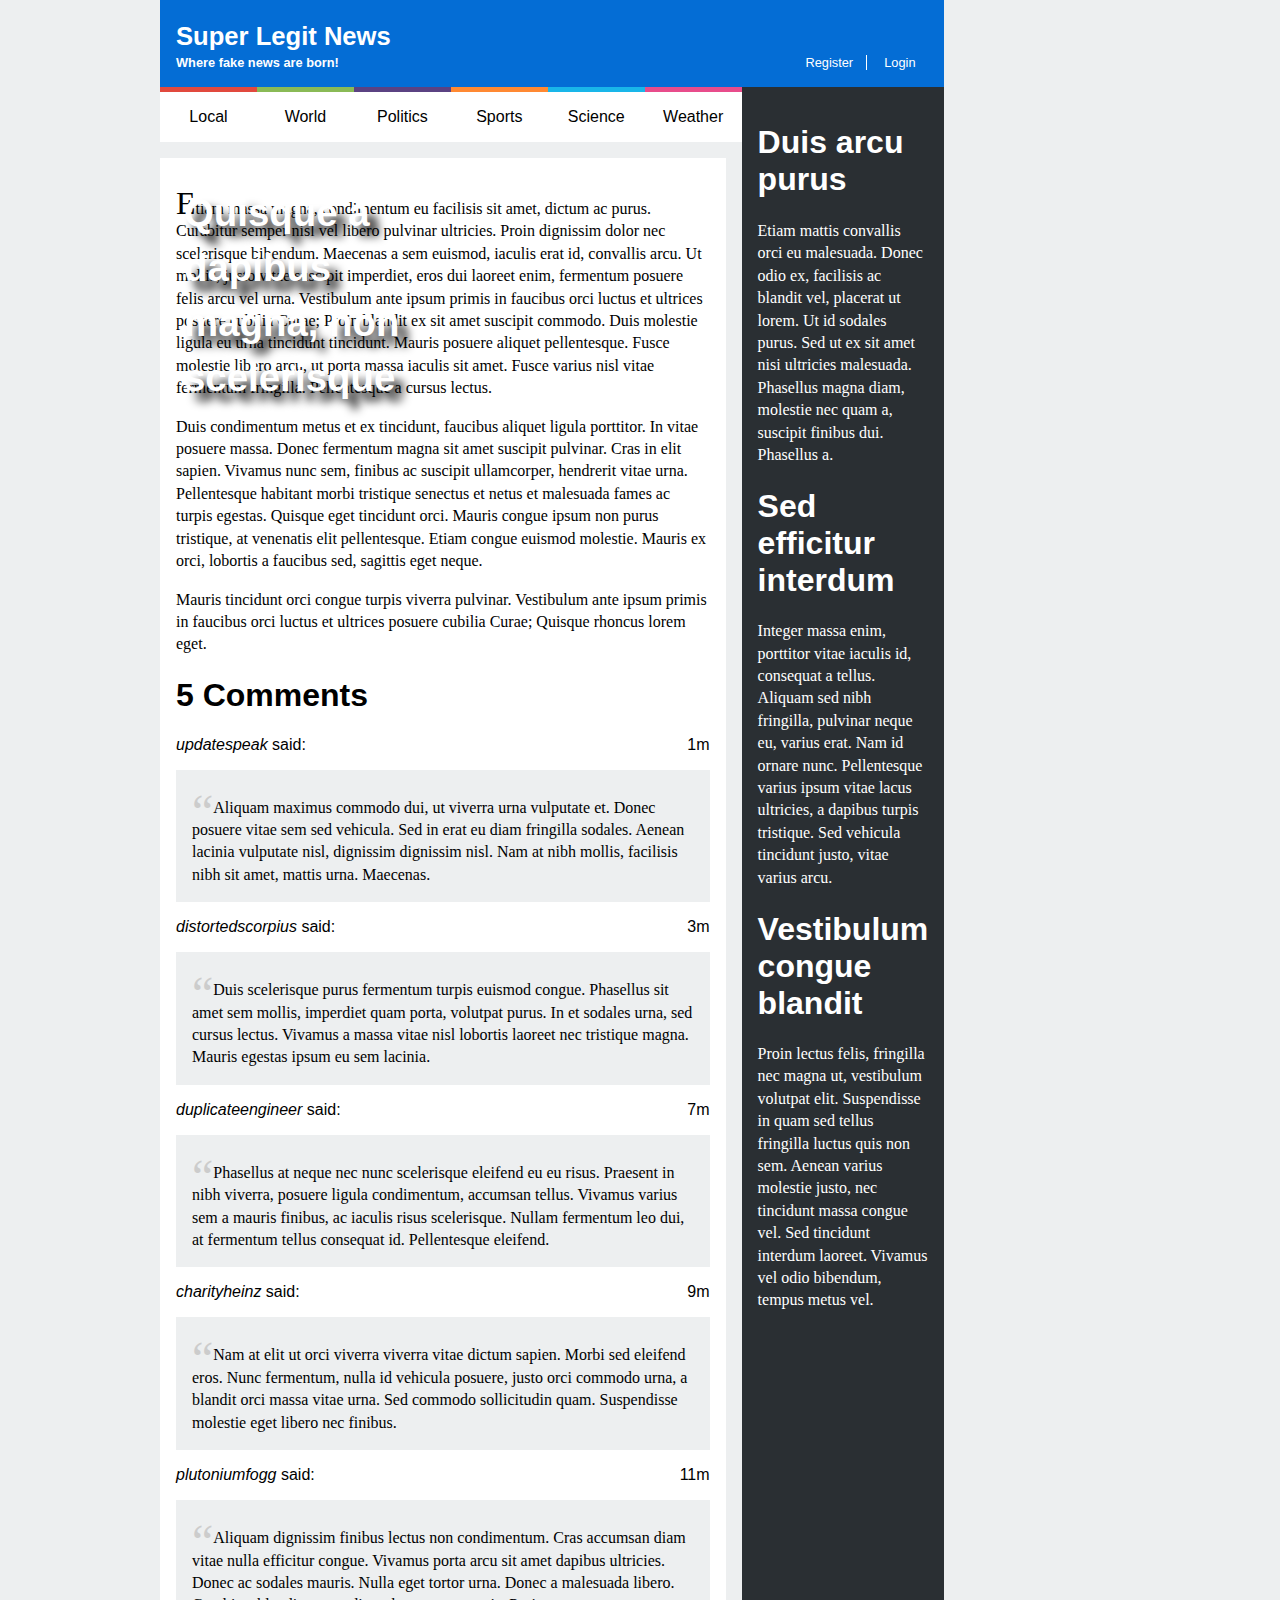
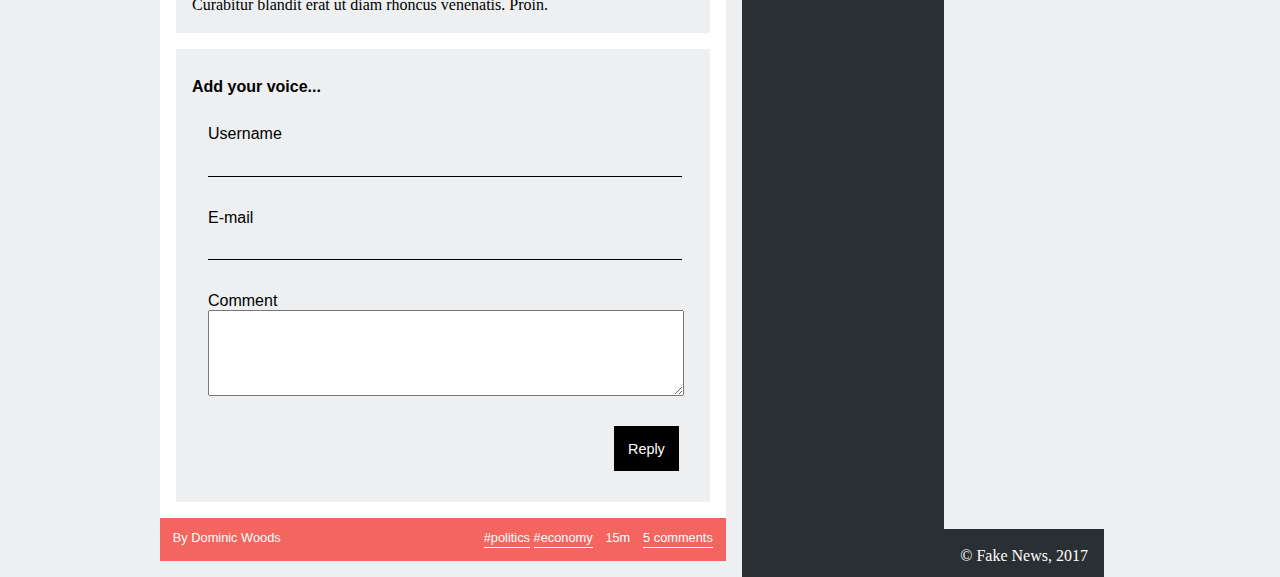
==== html/item.html @ 5838f76a "cenas do stor" ====
<!DOCTYPE html>
<html lang="en-US">
  <head>
    <title>Super Legit News</title>    
    <meta charset="UTF-8">
    <meta name="viewport" content="width=device-width, initial-scale=1.0">
    <link href="../css/style.css" rel="stylesheet">
    <link href="../css/layout.css" rel="stylesheet">
    <link href="../css/responsive.css" rel="stylesheet">
    <link href="../css/comments.css" rel="stylesheet">
    <link href="../css/forms.css" rel="stylesheet">
  </head>
  <body>
    <header>
      <h1><a href="../index.html">Super Legit News</a></h1>
      <h2><a href="../index.html">Where fake news are born!</a></h2>
      <div id="signup">
        <a href="register.html">Register</a>
        <a href="login.html">Login</a>
      </div>
    </header>
    <nav id="menu">
      <!-- just for the hamburguer menu in responsive layout -->
      <input type="checkbox" id="hamburger"> 
      <label class="hamburger" for="hamburger"></label>

      <ul>
        <li><a href="index.html">Local</a></li>
        <li><a href="index.html">World</a></li>
        <li><a href="index.html">Politics</a></li>
        <li><a href="index.html">Sports</a></li>
        <li><a href="index.html">Science</a></li>
        <li><a href="index.html">Weather</a></li>
      </ul>
    </nav>
    <aside id="related">
      <article>
        <h1><a href="#">Duis arcu purus</a></h1>
        <p>Etiam mattis convallis orci eu malesuada. Donec odio ex, facilisis ac blandit vel, placerat ut lorem. Ut id sodales purus. Sed ut ex sit amet nisi ultricies malesuada. Phasellus magna diam, molestie nec quam a, suscipit finibus dui. Phasellus a.</p>
      </article>        
      <article>
        <h1><a href="#">Sed efficitur interdum</a></h1>
        <p>Integer massa enim, porttitor vitae iaculis id, consequat a tellus. Aliquam sed nibh fringilla, pulvinar neque eu, varius erat. Nam id ornare nunc. Pellentesque varius ipsum vitae lacus ultricies, a dapibus turpis tristique. Sed vehicula tincidunt justo, vitae varius arcu.</p>
      </article>
      <article>
        <h1><a href="#">Vestibulum congue blandit</a></h1>
        <p>Proin lectus felis, fringilla nec magna ut, vestibulum volutpat elit. Suspendisse in quam sed tellus fringilla luctus quis non sem. Aenean varius molestie justo, nec tincidunt massa congue vel. Sed tincidunt interdum laoreet. Vivamus vel odio bibendum, tempus metus vel.</p>
      </article>
    </aside>
    <section id="news">
      <article>
        <header>
          <h1><a href="item.html">Quisque a dapibus magna, non scelerisque</a></h1>
        </header>
        <img src="http://lorempixel.com/600/300/business/" alt="">
        <p>Etiam massa magna, condimentum eu facilisis sit amet, dictum ac purus. Curabitur semper nisl vel libero pulvinar ultricies. Proin dignissim dolor nec scelerisque bibendum. Maecenas a sem euismod, iaculis erat id, convallis arcu. Ut mollis, justo vitae suscipit imperdiet, eros dui laoreet enim, fermentum posuere felis arcu vel urna. Vestibulum ante ipsum primis in faucibus orci luctus et ultrices posuere cubilia Curae; Proin blandit ex sit amet suscipit commodo. Duis molestie ligula eu urna tincidunt tincidunt. Mauris posuere aliquet pellentesque. Fusce molestie libero arcu, ut porta massa iaculis sit amet. Fusce varius nisl vitae fermentum fringilla. Pellentesque a cursus lectus.</p>
          <p>Duis condimentum metus et ex tincidunt, faucibus aliquet ligula porttitor. In vitae posuere massa. Donec fermentum magna sit amet suscipit pulvinar. Cras in elit sapien. Vivamus nunc sem, finibus ac suscipit ullamcorper, hendrerit vitae urna. Pellentesque habitant morbi tristique senectus et netus et malesuada fames ac turpis egestas. Quisque eget tincidunt orci. Mauris congue ipsum non purus tristique, at venenatis elit pellentesque. Etiam congue euismod molestie. Mauris ex orci, lobortis a faucibus sed, sagittis eget neque.</p>
          <p>Mauris tincidunt orci congue turpis viverra pulvinar. Vestibulum ante ipsum primis in faucibus orci luctus et ultrices posuere cubilia Curae; Quisque rhoncus lorem eget.</p>
        <section id="comments">
          <h1>5 Comments</h1>
          <article class="comment">
            <span class="user">updatespeak</span>
            <span class="date">1m</span>
            <p>Aliquam maximus commodo dui, ut viverra urna vulputate et. Donec posuere vitae sem sed vehicula. Sed in erat eu diam fringilla sodales. Aenean lacinia vulputate nisl, dignissim dignissim nisl. Nam at nibh mollis, facilisis nibh sit amet, mattis urna. Maecenas.</p>
          </article>
          <article class="comment">
            <span class="user">distortedscorpius</span>
            <span class="date">3m</span>
            <p>Duis scelerisque purus fermentum turpis euismod congue. Phasellus sit amet sem mollis, imperdiet quam porta, volutpat purus. In et sodales urna, sed cursus lectus. Vivamus a massa vitae nisl lobortis laoreet nec tristique magna. Mauris egestas ipsum eu sem lacinia.</p>
          </article>
          <article class="comment">
            <span class="user">duplicateengineer</span>
            <span class="date">7m</span>
            <p>Phasellus at neque nec nunc scelerisque eleifend eu eu risus. Praesent in nibh viverra, posuere ligula condimentum, accumsan tellus. Vivamus varius sem a mauris finibus, ac iaculis risus scelerisque. Nullam fermentum leo dui, at fermentum tellus consequat id. Pellentesque eleifend.</p>
          </article>
          <article class="comment">
            <span class="user">charityheinz</span>
            <span class="date">9m</span>
            <p>Nam at elit ut orci viverra viverra vitae dictum sapien. Morbi sed eleifend eros. Nunc fermentum, nulla id vehicula posuere, justo orci commodo urna, a blandit orci massa vitae urna. Sed commodo sollicitudin quam. Suspendisse molestie eget libero nec finibus.</p>
          </article>
          <article class="comment">
            <span class="user">plutoniumfogg</span>
            <span class="date">11m</span>
            <p>Aliquam dignissim finibus lectus non condimentum. Cras accumsan diam vitae nulla efficitur congue. Vivamus porta arcu sit amet dapibus ultricies. Donec ac sodales mauris. Nulla eget tortor urna. Donec a malesuada libero. Curabitur blandit erat ut diam rhoncus venenatis. Proin.</p>
          </article>
          <form>
            <h2>Add your voice...</h2>
            <label>Username 
              <input type="text" name="username">
            </label>
            <label>E-mail
              <input type="email" name="email">
            </label>
            <label>Comment
              <textarea name="comment"></textarea>            
            </label>
            <input type="submit" value="Reply">
          </form>
        </section>
        <footer>
          <span class="author">Dominic Woods</span>
          <span class="tags"><a href="index.html">#politics</a> <a href="index.html">#economy</a></span>
          <span class="date">15m</span>
          <a class="comments" href="item.html#comments">5</a>
        </footer>
      </article>
    </section>
    <footer>
      <p>&copy; Fake News, 2017</p>
    </footer>
  </body>
</html>
---- css/style.css ----
/* header */

body > header {
    background-color: #046dd5;
    color: white;
  
    padding: 1em;
  }
  
  body > header h1, body > header h2{
    margin: 0;
  }
  
  body > header a {
    color: white;
    text-decoration: none;  
  }
  
  body > header #signup a:first-child {
    border-right: 1px solid white;
  }
  
  body > header #signup a {
    padding: 0 1em;
  }
  
  body > header #signup a:first-child {
    padding-left: 0;
  }
  
  /* navigation */
  
  #menu ul {
    margin: 0;
    padding: 0;
  }
  
  #menu li {
    background-color: white;
    text-align: center;
  
    list-style-type: none;
  
    padding: 1em 0;
  }
  
  #menu li a{
    color: black;
    text-decoration: none;
  }
  
  #menu li:hover {
    background-color: #2a2f33;
  }
  
  #menu li:hover a{
    color: white;
  }
  
  #hamburger, .hamburger {
    display: none;
  }
  
  /* article */
  
  #news header {
    max-width: 10em;
    padding: 1em;
    position: absolute;
  }
  
  #news header h1{
    margin: 0;
  
    text-shadow: .2em .2em .2em black;
  }
  
  #news header a{
    color: white;
    text-decoration: none;
  }
  
  #news img {
    width: 100%;
  }
  
  #news > article {
    background-color: white;
  
    margin: 1em 1em 1em 0;
  }
  
  #news > article > p{
    padding: 0 1em;
  }
  
  #news > article > p:first-of-type:first-letter{
    font-size: 2em;
  }
  
  #news footer {
    color: white;
    background-color: #f4655f;
  
    padding: 1em;
  }
  
  #news footer a{
    color: white;
    text-decoration: none;
    border-bottom: 1px solid white;
    padding-bottom: 2px;
  }
  
  #news footer .tags {
    margin-right: 1em;
  }
  
  #news footer .comments {
    margin-left: 1em;
  }
  
  #news footer .comments:after {
    content: ' comments';
  }
  
  #news footer .author:before{
    content: "By ";
  }
  
  /* related */
  
  #related {
    background-color: #2a2f33;
  
    padding: 1em;
  }
  
  #related h1 a {
    color: white;
    text-decoration: none;
  }
  
  #related p {
    color: white;
  }
  
  /* footer */
  
  body > footer {
    background-color: #2a2f33;
    color: white;
  
    padding: 1em;
    margin-right: 1em;
  
    height: 1em;
  }
  
  body > footer p {
    margin: 0;
  }
  
  /* fonts */ 
  
  body {
    font-family: 'Verdana', sans-serif;
  }
  
  p {
    font-family: "Georgia", serif;
    line-height: 1.4em;
  }
  
  header h2 {
    font-size: 1em;
  }
  
  header a {
    font-size: 0.8em;
  }
  
  #news header {
    font-size: 1.5em;
  }
  
  #news footer {
    font-size: 0.8em;
  }
  
  /* section colors */
  
  #menu li:nth-child(1) {
    border-top: 5px solid #e1493e;
  }
  
  #menu li:nth-child(2) {
    border-top: 5px solid #8aba56;
  }
  
  #menu li:nth-child(3) {
    border-top: 5px solid #5b4282;
  }
  
  #menu li:nth-child(4) {
    border-top: 5px solid #ff8932;
  }
  
  #menu li:nth-child(5) {
    border-top: 5px solid #19b6e9;
  }
  
  #menu li:nth-child(6) {
    border-top: 5px solid #e84c8b;
  }

  body {
    display: grid;
    grid-template-columns: 1fr 1fr 1fr; 
    grid-template-rows: 1fr 2fr 1fr;
    grid-template-areas: 
      "green green green"
      "yellow red blue"
      "orange orange blue";
  }
  
  #green {
    grid-area: green;
  }
  
  #yellow {
    grid-area: yellow;
  }
  
  #orange {
    grid-area: orange;
  }
  
  #red {
    grid-area: red;
  }
  
  #blue {
    grid-area: blue;
  }
  
  #yellow ul, #red ul {
    display: grid;
    grid-template-columns: 1fr 1fr; 
    grid-template-rows: 1fr 1fr;
  }
---- css/layout.css ----
/* main layout */

body {
    background-color: #edeff0;
  
    margin: 0 auto;
    width: 60em;
  
    display: grid;
    grid-template-columns: [start] 4fr [middle] 1fr [end];
    grid-template-rows: [start] auto [nav] auto [news] 1fr [footer] auto [end];
  }
  
  body > header {
    grid-column: start / end;
  }
  
  #menu {
    grid-column: start;
  }
  
  aside {
    grid-column: middle;
    grid-row: nav / end;
  }
  
  #news {
    grid-column: start;
  }
  
  body > footer {
    align-self: end;
  }
  
  /* header layout */
  
  body > header {
    display: grid;
    grid-template-columns: 1fr auto;
    grid-template-rows: auto auto;
  }
  
  body > header h1 {
    grid-column: 1;
    grid-row: 1;
  }
  
  body > header h2 {
    grid-column: 1;
    grid-row: 2;
  }
  
  body > header #signup {
    grid-column: 2;
    grid-row: 2;
  }
  
  /* navigation layout */
  
  #menu ul {
    display: flex;
    flex-direction: row;
  }
  
  #menu li {
    display: block;
    flex: 1;
  }
  
  /* article footer layout */
  
  #news footer {
    display: flex;
  }
  
  #news footer .author {
    flex-grow: 1;
  }
---- css/responsive.css ----
/* responsive */

@media (max-width: 60em) {
  body{ 
    width: 100%;
    grid-template-columns: [start] 4fr [end];
    grid-template-rows: [start] auto [nav] auto [news] auto [footer] auto [end];
  }

  #news article {
    margin: 0 0 1em;
  }

  #related {
    display: none;  
  }

  body > footer {
    margin: 0;  
  }
}

@media (max-width: 30em) {
  body > header {
    display: block;
  }

  body > header h1 {
    font-size: 1.5em;  
  } 

  body > header h2 {
    display: none;
  }

  #menu .hamburger {
    display: block;
    background-color: #2a2f33;
    color: white;
    padding: 1em;
  }

  #menu .hamburger:before {
    content:'\2630';
  }

  #menu ul {
    flex-direction: column;
    margin: 0;
    padding: 0;
    color: white;
  }

  #hamburger:checked + .hamburger + ul li{
    max-height: 1em;
    padding: 1em;
    opacity: 1;
  }

  #hamburger:checked + .hamburger:before {
    content:'\2715';
  }

  #menu li {
    max-height: 0;
    padding: 0 1em;
    background-color: #edeff0;
    text-align: left;
    opacity: 0;
    transition: all .3s ease-in-out;
  }
  
  #menu li:nth-child(1) {
    border-top: none;
    border-left: 5px solid #e1493e;
  }

  #menu li:nth-child(2) {
    border-top: none;
    border-left: 5px solid #8aba56;
  }

  #menu li:nth-child(3) {
    border-top: none;
    border-left: 5px solid #5b4282;
  }

  #menu li:nth-child(4) {
    border-top: none;
    border-left: 5px solid #ff8932;
  }

  #menu li:nth-child(5) {
    border-top: none;
    border-left: 5px solid #19b6e9;
  }

  #menu li:nth-child(6) {
    border-top: none;
    border-left: 5px solid #e84c8b;
  }

  #news .tags {
    display: none;  
  }

  #news header {
    color: black;
    max-width: 100%;
    font-size: 1em;
    padding: 1em;
    position: static;
  }

  #news header h1 {
    text-shadow: none;
  }

  #news header a{
    color: black;
  }
}
---- css/comments.css ----
#comments {
    margin: 1em;
  }
  
  
  #comments .user {
    font-style: italic;
  }
  
  #comments .user:after {
    font-style: normal;
    content: ' said:';
  }
  
  #comments .date {
    float: right;
  }
  
  #comments p {
    background-color: #edeff0;
    padding: 1em;
  }
  
  #comments p:before {
    content: '\201C';
    font-size: 3em;
    position: relative;
    top: 15px;
    color: #ccc;
  }
  
  #comments form {
    width: auto;
    margin: 0;
    background-color: #edeff0;
  }
  
  #comments input {
    background-color: #edeff0;
  }
  
  #comments textarea {
    display: block;
    width: 100%;
    height: 6em;
  }
  
  #comments input[type=submit] {
    width: auto;
  
    background-color: black;
    color: white;
  
    border: none;
    margin: 1em;
    padding: 1em;
    margin-left: auto;
  }
  
  #comments form h2 {
    font-size: 1em;
  }
---- css/forms.css ----
form {
    background-color: white;
    color: black;
    margin: 2em auto;
    width: 20em;
    padding: 1em;
  }
  
  label {
    padding: 1em;
  }
  
  label, input {
    display: block;
  }
  
  input {
    border: none;
    background-color: white;
    color: black;
    border-bottom: 1px solid black;
    margin-top: 1em;
    width: 100%;
    font-size: 0.9em;
  }
  
  input[type=submit] {
    width: auto;
  
    background-color: black;
    color: white;
  
    border: none;
    margin: 1em;
    padding: 1em;
    margin-left: auto;
  }
  
  input:focus {
    outline: none;
    border-bottom: 1px solid #046dd5;
  }
  
  #register h1, #login h1 {
    text-align: center;
  }
  
  @media (max-width: 30em) {
    #register, #login {
      background-color: white;
    }
  }
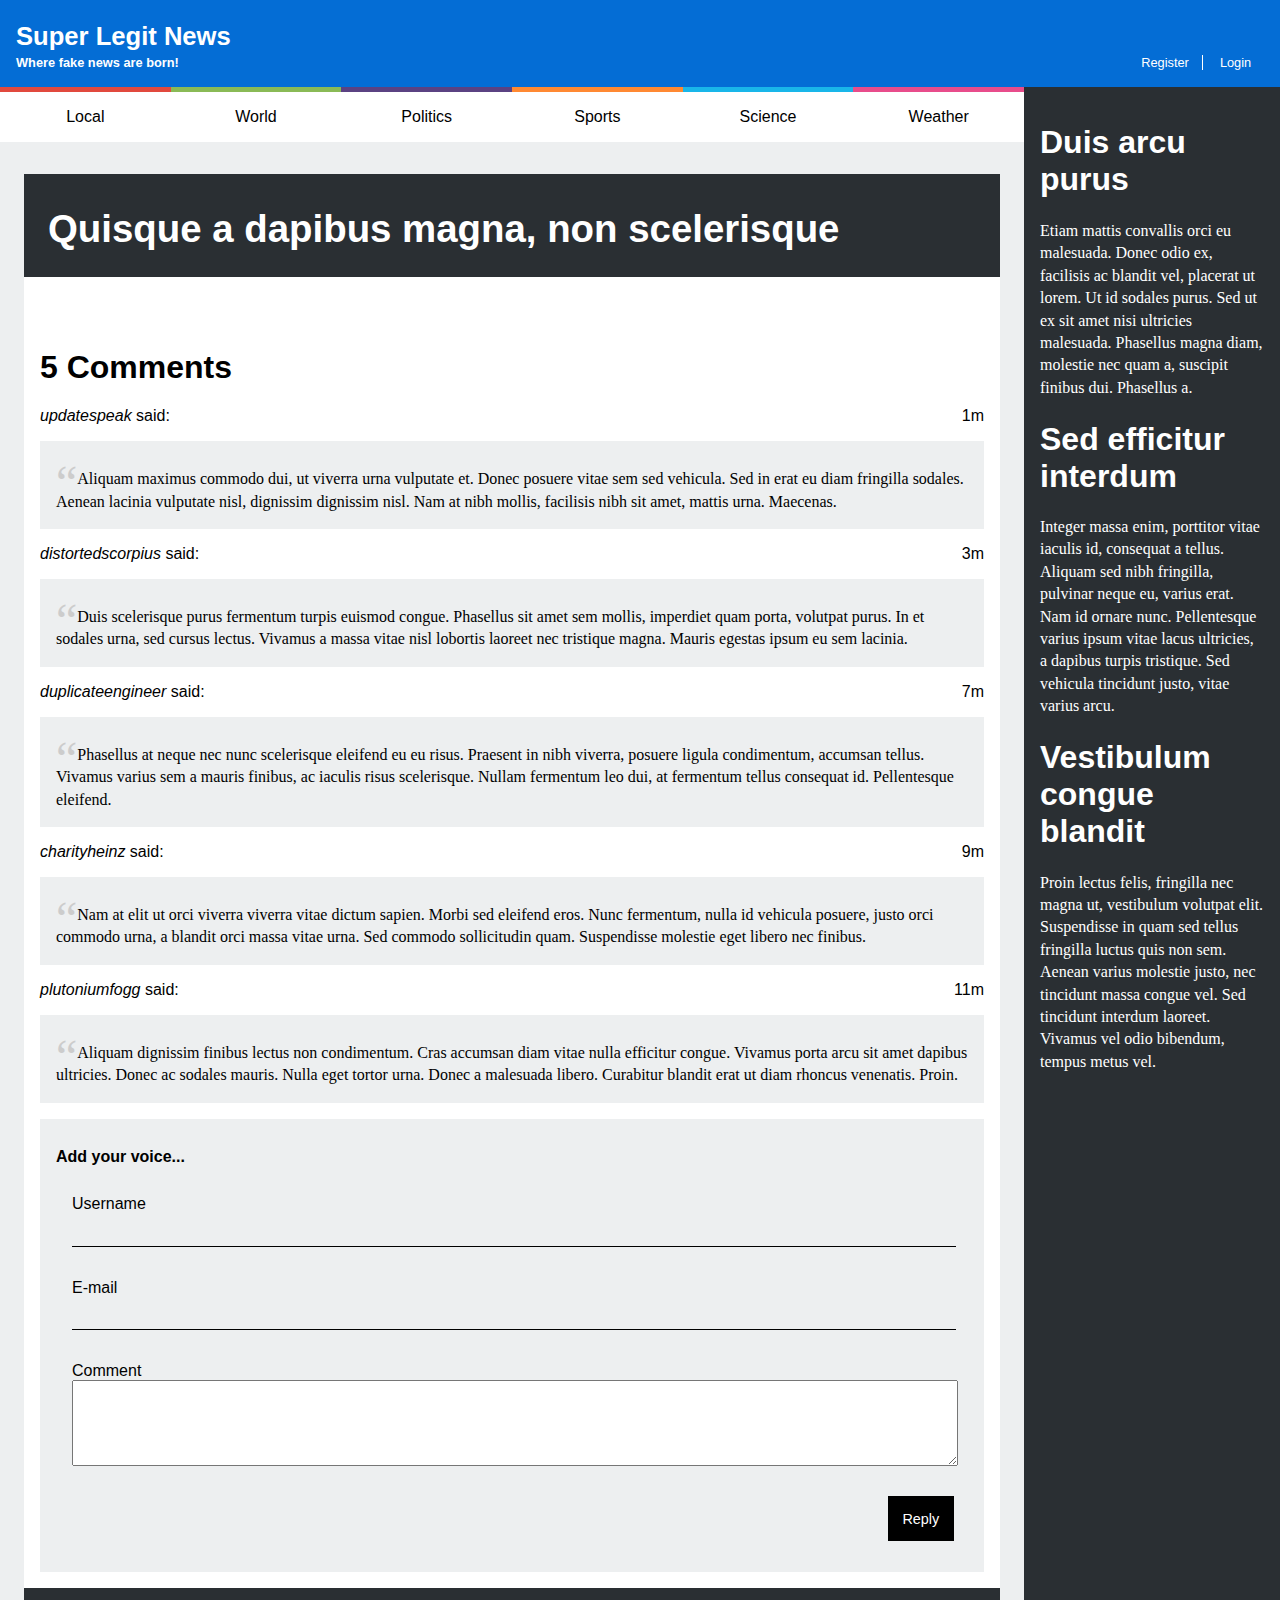
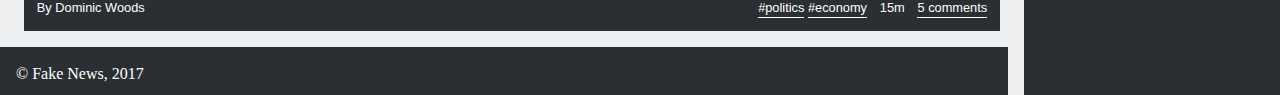
==== commit 2d36833d: "varias coisas" ====
--- a/html/item.html
+++ b/html/item.html
@@ -20,17 +20,13 @@
       </div>
     </header>
     <nav id="menu">
-      <!-- just for the hamburguer menu in responsive layout -->
-      <input type="checkbox" id="hamburger"> 
-      <label class="hamburger" for="hamburger"></label>
-
       <ul>
-        <li><a href="index.html">Local</a></li>
-        <li><a href="index.html">World</a></li>
-        <li><a href="index.html">Politics</a></li>
-        <li><a href="index.html">Sports</a></li>
-        <li><a href="index.html">Science</a></li>
-        <li><a href="index.html">Weather</a></li>
+        <li><a href="../index.html">Local</a></li>
+        <li><a href="../index.html">World</a></li>
+        <li><a href="../index.html">Politics</a></li>
+        <li><a href="../index.html">Sports</a></li>
+        <li><a href="../index.html">Science</a></li>
+        <li><a href="../index.html">Weather</a></li>
       </ul>
     </nav>
     <aside id="related">
@@ -53,9 +49,9 @@
           <h1><a href="item.html">Quisque a dapibus magna, non scelerisque</a></h1>
         </header>
         <img src="http://lorempixel.com/600/300/business/" alt="">
-        <p>Etiam massa magna, condimentum eu facilisis sit amet, dictum ac purus. Curabitur semper nisl vel libero pulvinar ultricies. Proin dignissim dolor nec scelerisque bibendum. Maecenas a sem euismod, iaculis erat id, convallis arcu. Ut mollis, justo vitae suscipit imperdiet, eros dui laoreet enim, fermentum posuere felis arcu vel urna. Vestibulum ante ipsum primis in faucibus orci luctus et ultrices posuere cubilia Curae; Proin blandit ex sit amet suscipit commodo. Duis molestie ligula eu urna tincidunt tincidunt. Mauris posuere aliquet pellentesque. Fusce molestie libero arcu, ut porta massa iaculis sit amet. Fusce varius nisl vitae fermentum fringilla. Pellentesque a cursus lectus.</p>
+        <!-- <p>Etiam massa magna, condimentum eu facilisis sit amet, dictum ac purus. Curabitur semper nisl vel libero pulvinar ultricies. Proin dignissim dolor nec scelerisque bibendum. Maecenas a sem euismod, iaculis erat id, convallis arcu. Ut mollis, justo vitae suscipit imperdiet, eros dui laoreet enim, fermentum posuere felis arcu vel urna. Vestibulum ante ipsum primis in faucibus orci luctus et ultrices posuere cubilia Curae; Proin blandit ex sit amet suscipit commodo. Duis molestie ligula eu urna tincidunt tincidunt. Mauris posuere aliquet pellentesque. Fusce molestie libero arcu, ut porta massa iaculis sit amet. Fusce varius nisl vitae fermentum fringilla. Pellentesque a cursus lectus.</p>
           <p>Duis condimentum metus et ex tincidunt, faucibus aliquet ligula porttitor. In vitae posuere massa. Donec fermentum magna sit amet suscipit pulvinar. Cras in elit sapien. Vivamus nunc sem, finibus ac suscipit ullamcorper, hendrerit vitae urna. Pellentesque habitant morbi tristique senectus et netus et malesuada fames ac turpis egestas. Quisque eget tincidunt orci. Mauris congue ipsum non purus tristique, at venenatis elit pellentesque. Etiam congue euismod molestie. Mauris ex orci, lobortis a faucibus sed, sagittis eget neque.</p>
-          <p>Mauris tincidunt orci congue turpis viverra pulvinar. Vestibulum ante ipsum primis in faucibus orci luctus et ultrices posuere cubilia Curae; Quisque rhoncus lorem eget.</p>
+          <p>Mauris tincidunt orci congue turpis viverra pulvinar. Vestibulum ante ipsum primis in faucibus orci luctus et ultrices posuere cubilia Curae; Quisque rhoncus lorem eget.</p> -->
         <section id="comments">
           <h1>5 Comments</h1>
           <article class="comment">
--- a/css/style.css
+++ b/css/style.css
@@ -26,6 +26,13 @@
   
   body > header #signup a:first-child {
     padding-left: 0;
+  }
+  
+  body > header #signup .avatar {
+    vertical-align: middle;
+    width: 35px;
+    height: 35px;
+    border-radius: 50%;
   }
   
   /* navigation */
@@ -64,30 +71,33 @@
   /* article */
   
   #news header {
-    max-width: 10em;
-    padding: 1em;
-    position: absolute;
-  }
-  
+    color: white;
+    background-color: #2a2f33;
+  
+    padding: 0 1em 0 1em;
+
+  }
   #news header h1{
-    margin: 0;
-  
-    text-shadow: .2em .2em .2em black;
+    padding-top: 0.5em;
+    padding-bottom: 0.5em;
   }
   
   #news header a{
+      
     color: white;
     text-decoration: none;
   }
   
   #news img {
     width: 100%;
+    /* interessante isto aqui */
+    /* filter: blur(8px); */
   }
   
   #news > article {
     background-color: white;
   
-    margin: 1em 1em 1em 0;
+    margin: 1em 1.5em 1em 1.5em;
   }
   
   #news > article > p{
@@ -100,7 +110,7 @@
   
   #news footer {
     color: white;
-    background-color: #f4655f;
+    background-color: #2a2f33;
   
     padding: 1em;
   }
@@ -127,6 +137,24 @@
   #news footer .author:before{
     content: "By ";
   }
+
+  #news footer .likes {
+    margin-left: 1em;
+  }
+  
+  #news footer .likes:after {
+    content: ' 👍';
+  }
+
+  #news footer .dislikes {
+    margin-left: 1em;
+    margin-right: 1em;
+  }
+  
+  #news footer .dislikes:after {
+    content: ' 👎';
+  }
+  
   
   /* related */
   
@@ -213,39 +241,3 @@
   #menu li:nth-child(6) {
     border-top: 5px solid #e84c8b;
   }
-
-  body {
-    display: grid;
-    grid-template-columns: 1fr 1fr 1fr; 
-    grid-template-rows: 1fr 2fr 1fr;
-    grid-template-areas: 
-      "green green green"
-      "yellow red blue"
-      "orange orange blue";
-  }
-  
-  #green {
-    grid-area: green;
-  }
-  
-  #yellow {
-    grid-area: yellow;
-  }
-  
-  #orange {
-    grid-area: orange;
-  }
-  
-  #red {
-    grid-area: red;
-  }
-  
-  #blue {
-    grid-area: blue;
-  }
-  
-  #yellow ul, #red ul {
-    display: grid;
-    grid-template-columns: 1fr 1fr; 
-    grid-template-rows: 1fr 1fr;
-  }  --- a/css/layout.css
+++ b/css/layout.css
@@ -4,7 +4,7 @@
     background-color: #edeff0;
   
     margin: 0 auto;
-    width: 60em;
+    width: auto;
   
     display: grid;
     grid-template-columns: [start] 4fr [middle] 1fr [end];
--- a/css/comments.css
+++ b/css/comments.css
@@ -1,4 +1,4 @@
-#comments {
+    #comments {
     margin: 1em;
   }
   
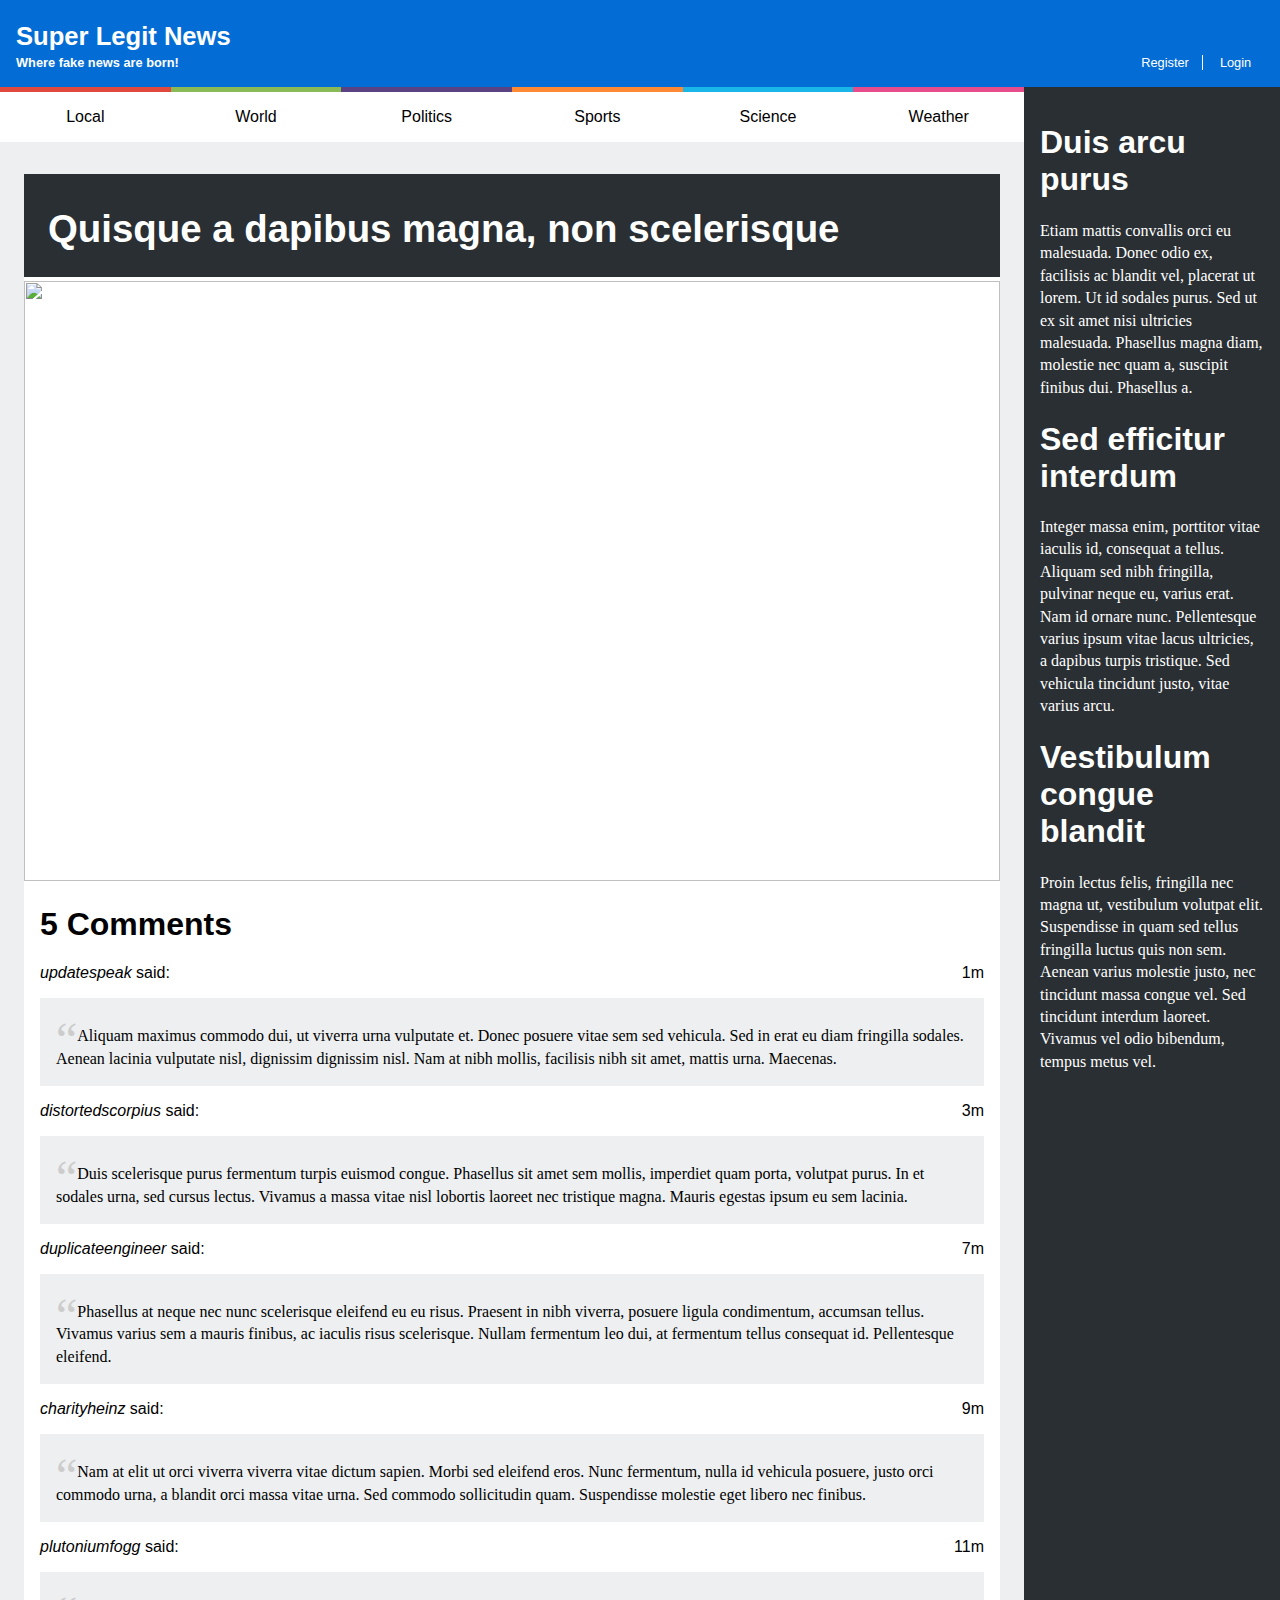
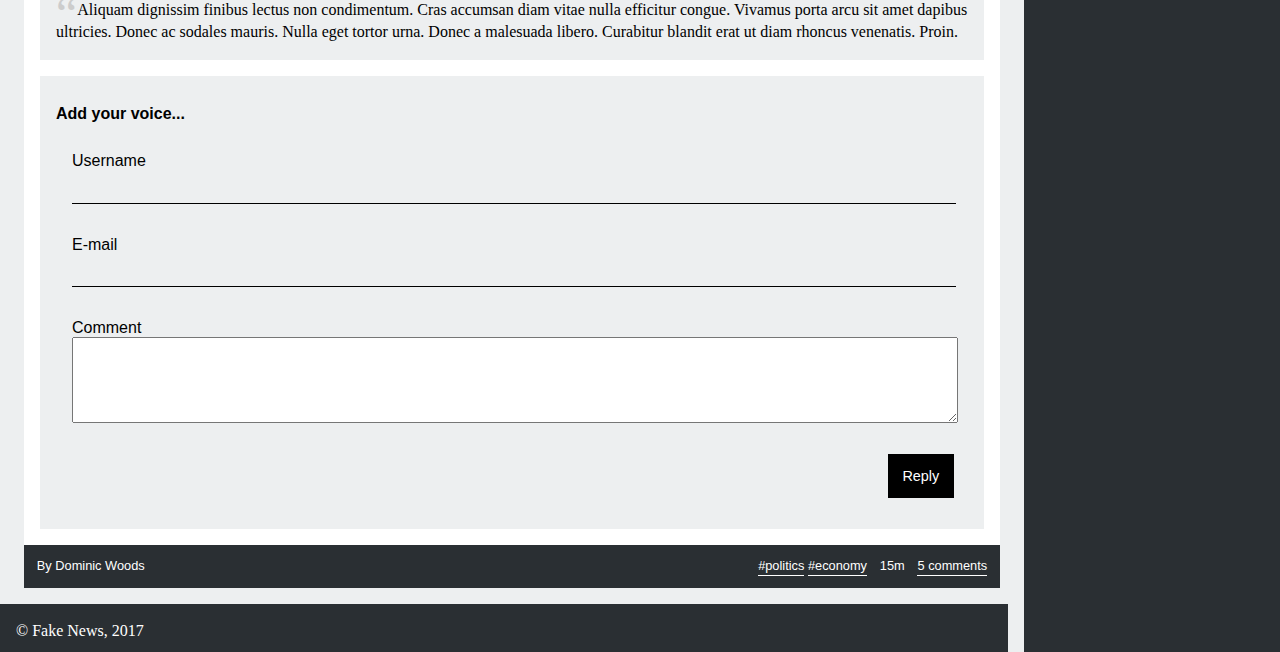
==== commit 7507d6e8: "php" ====
--- a/html/item.html
+++ b/html/item.html
@@ -12,8 +12,8 @@
   </head>
   <body>
     <header>
-      <h1><a href="../index.html">Super Legit News</a></h1>
-      <h2><a href="../index.html">Where fake news are born!</a></h2>
+      <h1><a href="../index.php">Super Legit News</a></h1>
+      <h2><a href="../index.php">Where fake news are born!</a></h2>
       <div id="signup">
         <a href="register.html">Register</a>
         <a href="login.html">Login</a>
@@ -21,12 +21,12 @@
     </header>
     <nav id="menu">
       <ul>
-        <li><a href="../index.html">Local</a></li>
-        <li><a href="../index.html">World</a></li>
-        <li><a href="../index.html">Politics</a></li>
-        <li><a href="../index.html">Sports</a></li>
-        <li><a href="../index.html">Science</a></li>
-        <li><a href="../index.html">Weather</a></li>
+        <li><a href="../index.php">Local</a></li>
+        <li><a href="../index.php">World</a></li>
+        <li><a href="../index.php">Politics</a></li>
+        <li><a href="../index.php">Sports</a></li>
+        <li><a href="../index.php">Science</a></li>
+        <li><a href="../index.php">Weather</a></li>
       </ul>
     </nav>
     <aside id="related">
@@ -95,7 +95,7 @@
         </section>
         <footer>
           <span class="author">Dominic Woods</span>
-          <span class="tags"><a href="index.html">#politics</a> <a href="index.html">#economy</a></span>
+          <span class="tags"><a href="index.php">#politics</a> <a href="index.php">#economy</a></span>
           <span class="date">15m</span>
           <a class="comments" href="item.html#comments">5</a>
         </footer>
--- a/css/style.css
+++ b/css/style.css
@@ -76,6 +76,7 @@
   
     padding: 0 1em 0 1em;
 
+    margin-bottom: -1.2em;
   }
   #news header h1{
     padding-top: 0.5em;
@@ -90,6 +91,9 @@
   
   #news img {
     width: 100%;
+    height: 600px;
+    object-position: center;
+    object-fit: cover;
     /* interessante isto aqui */
     /* filter: blur(8px); */
   }
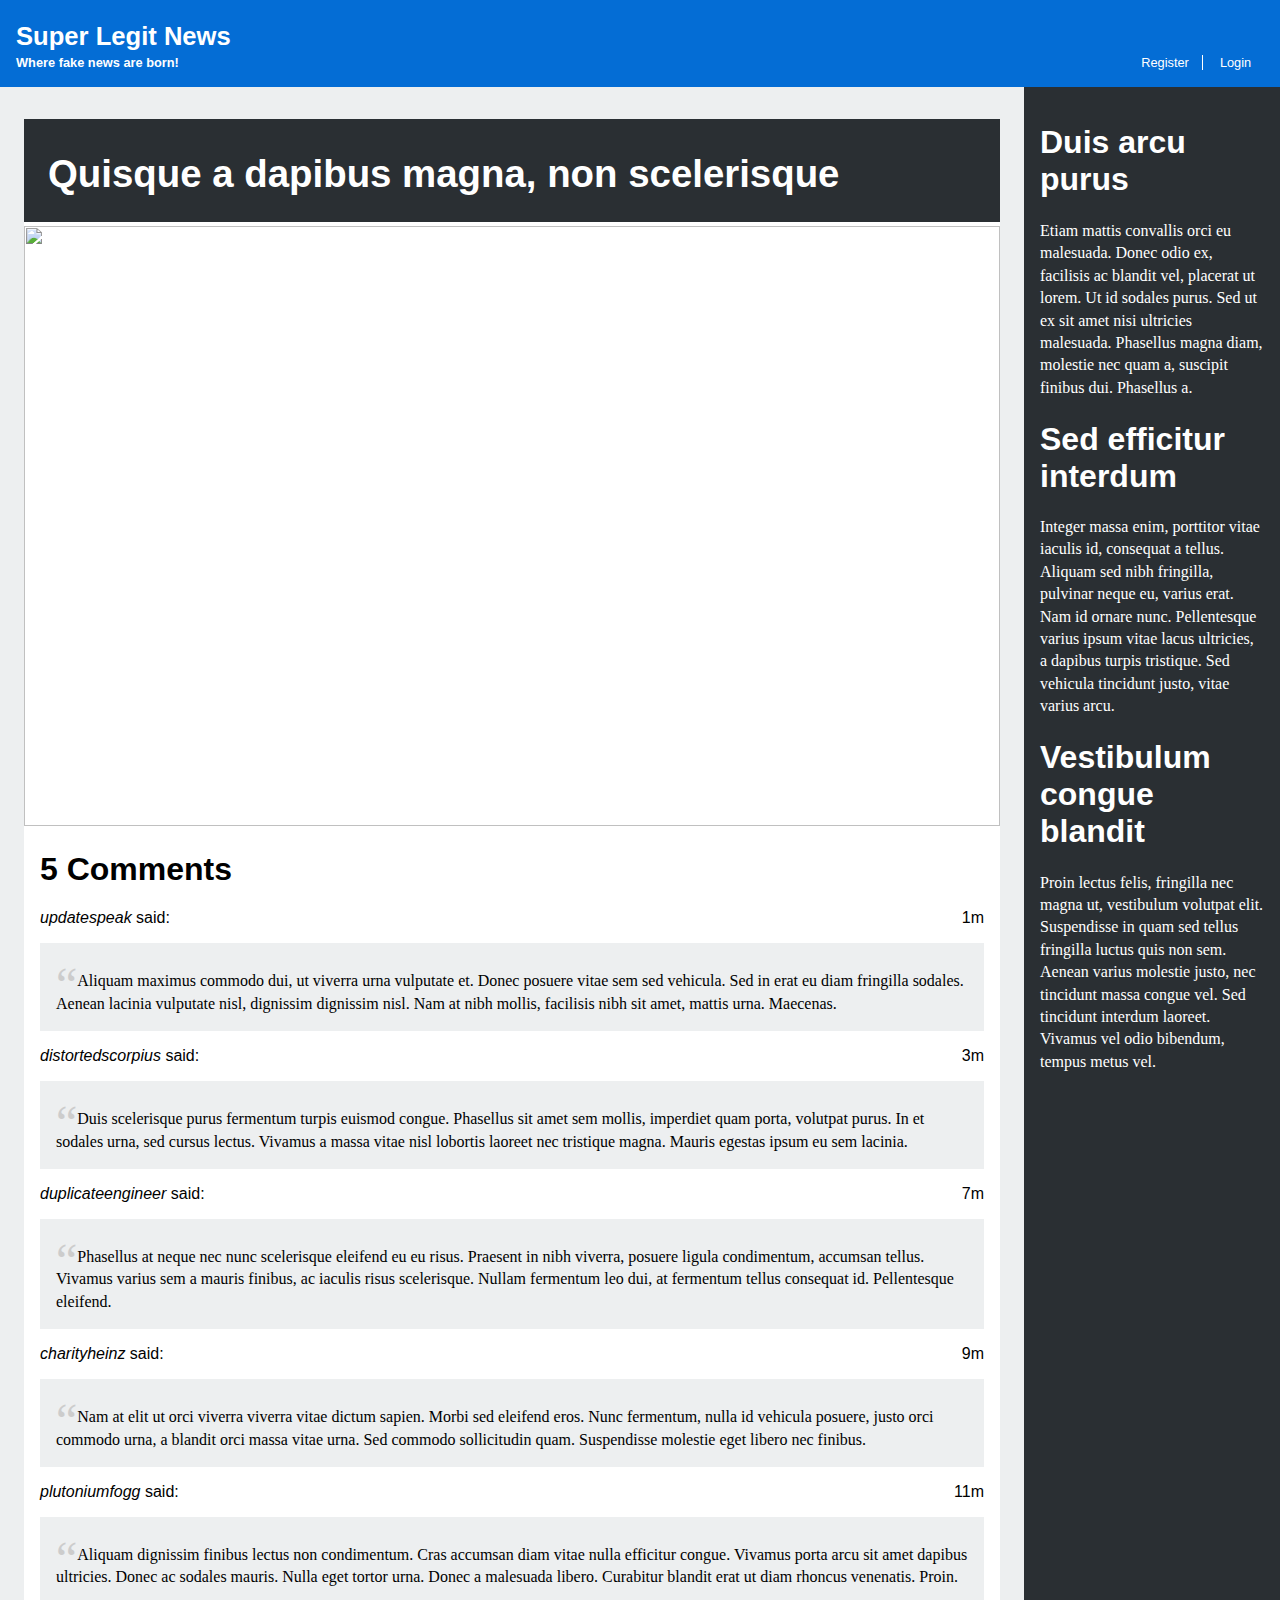
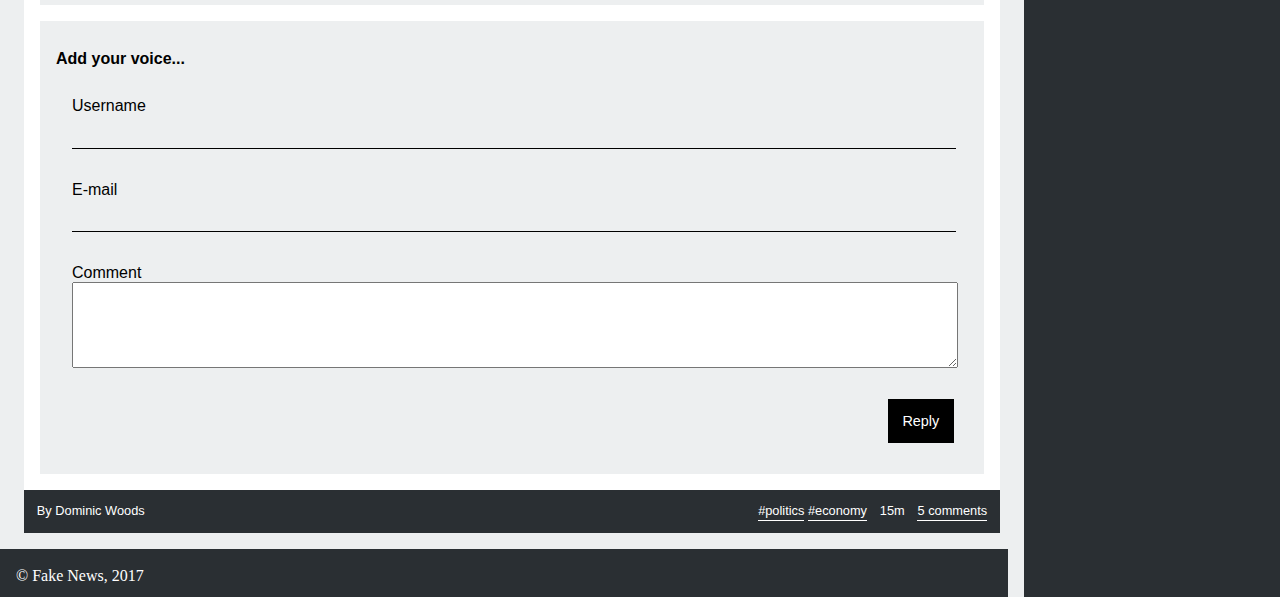
==== commit 883fd3a3: "Delete tudo do menu" ====
--- a/html/item.html
+++ b/html/item.html
@@ -19,16 +19,6 @@
         <a href="login.html">Login</a>
       </div>
     </header>
-    <nav id="menu">
-      <ul>
-        <li><a href="../index.php">Local</a></li>
-        <li><a href="../index.php">World</a></li>
-        <li><a href="../index.php">Politics</a></li>
-        <li><a href="../index.php">Sports</a></li>
-        <li><a href="../index.php">Science</a></li>
-        <li><a href="../index.php">Weather</a></li>
-      </ul>
-    </nav>
     <aside id="related">
       <article>
         <h1><a href="#">Duis arcu purus</a></h1>
--- a/css/style.css
+++ b/css/style.css
@@ -35,38 +35,7 @@
     border-radius: 50%;
   }
   
-  /* navigation */
-  
-  #menu ul {
-    margin: 0;
-    padding: 0;
-  }
-  
-  #menu li {
-    background-color: white;
-    text-align: center;
-  
-    list-style-type: none;
-  
-    padding: 1em 0;
-  }
-  
-  #menu li a{
-    color: black;
-    text-decoration: none;
-  }
-  
-  #menu li:hover {
-    background-color: #2a2f33;
-  }
-  
-  #menu li:hover a{
-    color: white;
-  }
-  
-  #hamburger, .hamburger {
-    display: none;
-  }
+
   
   /* article */
   
@@ -142,23 +111,28 @@
     content: "By ";
   }
 
-  #news footer .likes {
+  #news .likes {
     margin-left: 1em;
   }
   
-  #news footer .likes:after {
+  #news .likes:after {
     content: ' 👍';
   }
 
-  #news footer .dislikes {
+  #news .dislikes {
     margin-left: 1em;
     margin-right: 1em;
   }
   
-  #news footer .dislikes:after {
+  #news .dislikes:after {
     content: ' 👎';
   }
   
+  /* Comments */
+
+article .dislikes{
+    text-decoration: #046dd5;
+}
   
   /* related */
   
@@ -220,28 +194,3 @@
     font-size: 0.8em;
   }
   
-  /* section colors */
-  
-  #menu li:nth-child(1) {
-    border-top: 5px solid #e1493e;
-  }
-  
-  #menu li:nth-child(2) {
-    border-top: 5px solid #8aba56;
-  }
-  
-  #menu li:nth-child(3) {
-    border-top: 5px solid #5b4282;
-  }
-  
-  #menu li:nth-child(4) {
-    border-top: 5px solid #ff8932;
-  }
-  
-  #menu li:nth-child(5) {
-    border-top: 5px solid #19b6e9;
-  }
-  
-  #menu li:nth-child(6) {
-    border-top: 5px solid #e84c8b;
-  }
--- a/css/layout.css
+++ b/css/layout.css
@@ -14,10 +14,7 @@
   body > header {
     grid-column: start / end;
   }
-  
-  #menu {
-    grid-column: start;
-  }
+
   
   aside {
     grid-column: middle;
@@ -55,17 +52,7 @@
     grid-row: 2;
   }
   
-  /* navigation layout */
-  
-  #menu ul {
-    display: flex;
-    flex-direction: row;
-  }
-  
-  #menu li {
-    display: block;
-    flex: 1;
-  }
+
   
   /* article footer layout */
   
--- a/css/responsive.css
+++ b/css/responsive.css
@@ -33,72 +33,9 @@
     display: none;
   }
 
-  #menu .hamburger {
-    display: block;
-    background-color: #2a2f33;
-    color: white;
-    padding: 1em;
-  }
 
-  #menu .hamburger:before {
-    content:'\2630';
-  }
 
-  #menu ul {
-    flex-direction: column;
-    margin: 0;
-    padding: 0;
-    color: white;
-  }
 
-  #hamburger:checked + .hamburger + ul li{
-    max-height: 1em;
-    padding: 1em;
-    opacity: 1;
-  }
-
-  #hamburger:checked + .hamburger:before {
-    content:'\2715';
-  }
-
-  #menu li {
-    max-height: 0;
-    padding: 0 1em;
-    background-color: #edeff0;
-    text-align: left;
-    opacity: 0;
-    transition: all .3s ease-in-out;
-  }
-  
-  #menu li:nth-child(1) {
-    border-top: none;
-    border-left: 5px solid #e1493e;
-  }
-
-  #menu li:nth-child(2) {
-    border-top: none;
-    border-left: 5px solid #8aba56;
-  }
-
-  #menu li:nth-child(3) {
-    border-top: none;
-    border-left: 5px solid #5b4282;
-  }
-
-  #menu li:nth-child(4) {
-    border-top: none;
-    border-left: 5px solid #ff8932;
-  }
-
-  #menu li:nth-child(5) {
-    border-top: none;
-    border-left: 5px solid #19b6e9;
-  }
-
-  #menu li:nth-child(6) {
-    border-top: none;
-    border-left: 5px solid #e84c8b;
-  }
 
   #news .tags {
     display: none;  
--- a/css/comments.css
+++ b/css/comments.css
@@ -1,7 +1,6 @@
     #comments {
     margin: 1em;
-  }
-  
+  }  
   
   #comments .user {
     font-style: italic;
@@ -59,4 +58,7 @@
   
   #comments form h2 {
     font-size: 1em;
+  }
+  .reply{
+    padding-left: 3em !important;
   }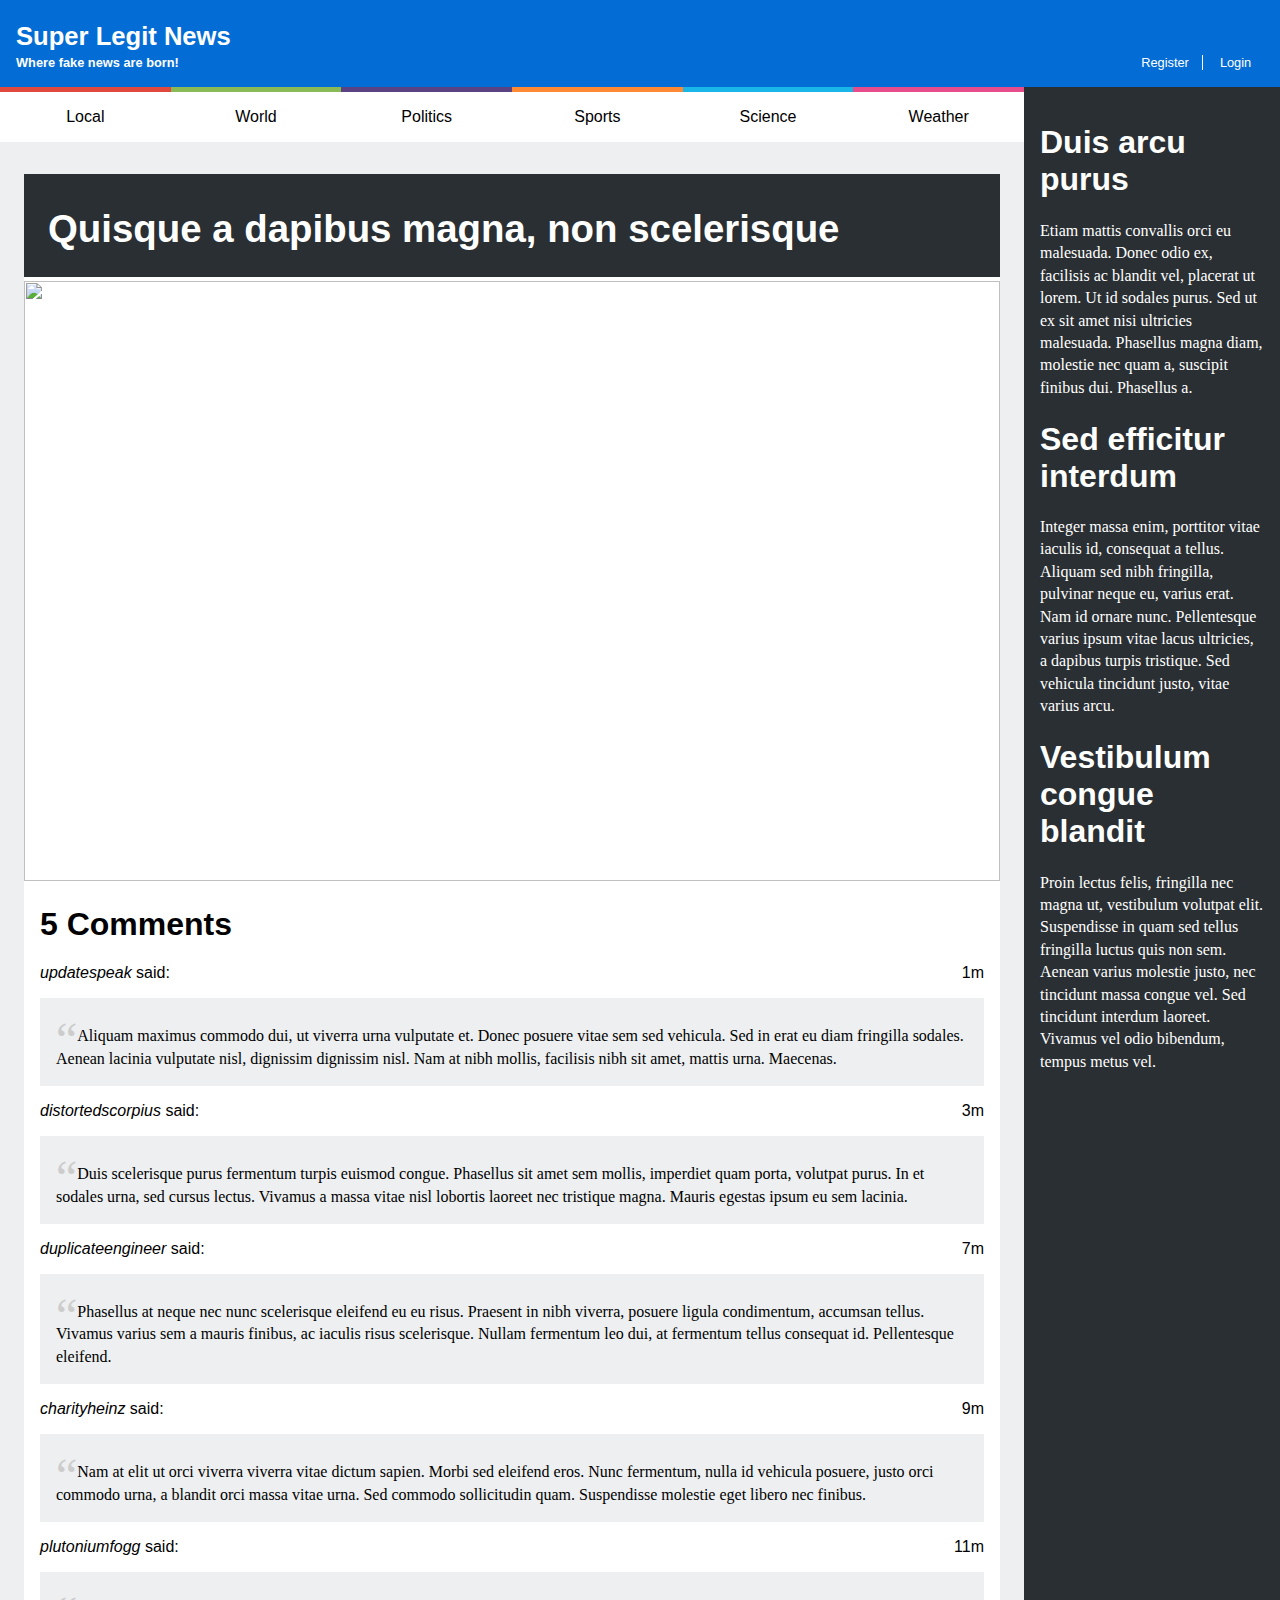
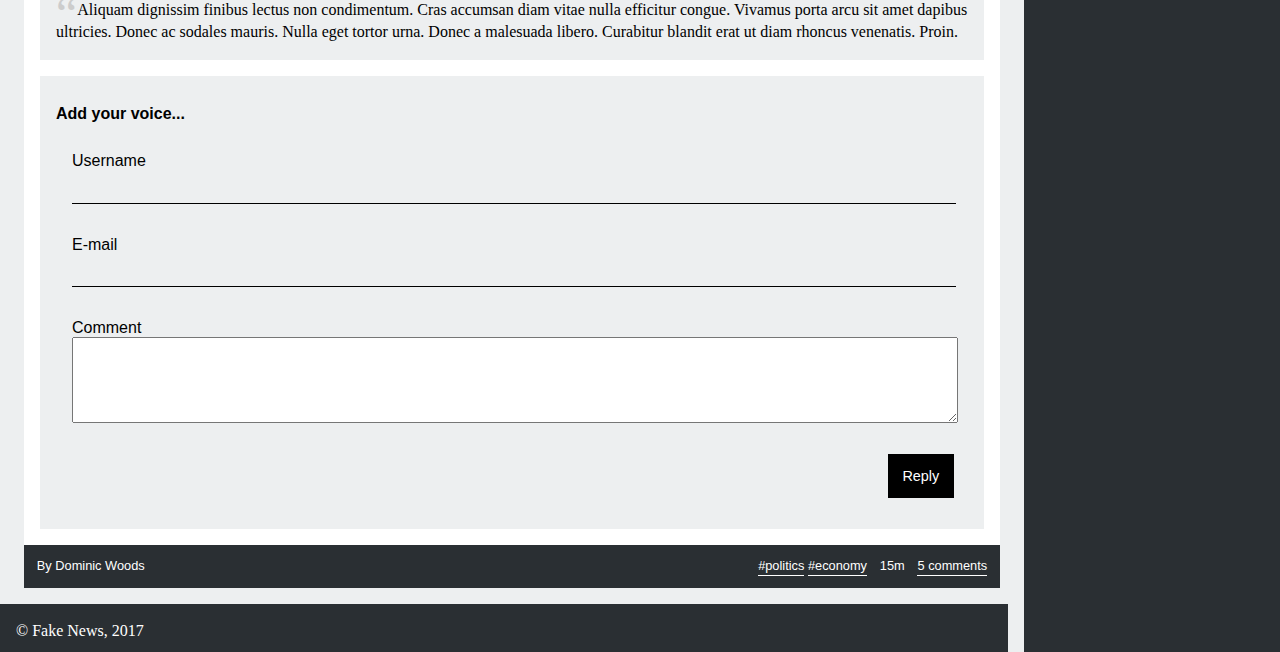
==== commit f079ae8f: "Revert "Delete tudo do menu "" ====
--- a/html/item.html
+++ b/html/item.html
@@ -19,6 +19,16 @@
         <a href="login.html">Login</a>
       </div>
     </header>
+    <nav id="menu">
+      <ul>
+        <li><a href="../index.php">Local</a></li>
+        <li><a href="../index.php">World</a></li>
+        <li><a href="../index.php">Politics</a></li>
+        <li><a href="../index.php">Sports</a></li>
+        <li><a href="../index.php">Science</a></li>
+        <li><a href="../index.php">Weather</a></li>
+      </ul>
+    </nav>
     <aside id="related">
       <article>
         <h1><a href="#">Duis arcu purus</a></h1>
--- a/css/style.css
+++ b/css/style.css
@@ -35,7 +35,38 @@
     border-radius: 50%;
   }
   
-
+  /* navigation */
+  
+  #menu ul {
+    margin: 0;
+    padding: 0;
+  }
+  
+  #menu li {
+    background-color: white;
+    text-align: center;
+  
+    list-style-type: none;
+  
+    padding: 1em 0;
+  }
+  
+  #menu li a{
+    color: black;
+    text-decoration: none;
+  }
+  
+  #menu li:hover {
+    background-color: #2a2f33;
+  }
+  
+  #menu li:hover a{
+    color: white;
+  }
+  
+  #hamburger, .hamburger {
+    display: none;
+  }
   
   /* article */
   
@@ -150,7 +181,73 @@
   #related p {
     color: white;
   }
-  
+
+  #related .buttonCreate {
+    display: inline-block;
+    padding: 15px 25px;
+    font-size: 24px;
+    cursor: pointer;
+    text-align: center;
+    text-decoration: none;
+    width: 100%;
+    outline: none;
+    color: #fff;
+    background-color: #4CAF50;
+    border: none;
+    border-radius: 4px;
+    box-shadow: 0 4px #999;
+    margin-bottom: 1em;
+  }
+  
+  #related .buttonCreate:hover {background-color: #3e8e41}
+  
+  #related .buttonCreate:active {
+    background-color: #295e2b;
+    box-shadow: 0 1px #666;
+    transform: translateY(3px);
+  }
+  
+  .dropbtn {
+    background-color: #4CAF50;
+    color: white;
+    padding: 16px;
+    font-size: 16px;
+    border: none;
+    cursor: pointer;
+}
+
+.dropdown {
+    position: relative;
+    display: inline-block;
+    
+}
+
+.dropdown-content {
+    display: none;
+    position: absolute;
+    background-color: #f9f9f9;
+    min-width: 160px;
+    box-shadow: 0px 8px 16px 0px rgba(0,0,0,0.2);
+    z-index: 1;
+}
+
+.dropdown-content a {
+    color: black;
+    padding: 12px 16px;
+    text-decoration: none;
+    display: block;
+}
+
+.dropdown-content a:hover {background-color: #f1f1f1}
+
+.dropdown:hover .dropdown-content {
+    display: block;
+}
+
+.dropdown:hover .dropbtn {
+    background-color: #3e8e41;
+}
+
   /* footer */
   
   body > footer {
@@ -161,6 +258,9 @@
     margin-right: 1em;
   
     height: 1em;
+    position: relative;
+    bottom:0;
+    left: 0;
   }
   
   body > footer p {
@@ -194,3 +294,28 @@
     font-size: 0.8em;
   }
   
+  /* section colors */
+  
+  #menu li:nth-child(1) {
+    border-top: 5px solid #e1493e;
+  }
+  
+  #menu li:nth-child(2) {
+    border-top: 5px solid #8aba56;
+  }
+  
+  #menu li:nth-child(3) {
+    border-top: 5px solid #5b4282;
+  }
+  
+  #menu li:nth-child(4) {
+    border-top: 5px solid #ff8932;
+  }
+  
+  #menu li:nth-child(5) {
+    border-top: 5px solid #19b6e9;
+  }
+  
+  #menu li:nth-child(6) {
+    border-top: 5px solid #e84c8b;
+  }
--- a/css/layout.css
+++ b/css/layout.css
@@ -14,7 +14,10 @@
   body > header {
     grid-column: start / end;
   }
-
+  
+  #menu {
+    grid-column: start;
+  }
   
   aside {
     grid-column: middle;
@@ -52,7 +55,17 @@
     grid-row: 2;
   }
   
-
+  /* navigation layout */
+  
+  #menu ul {
+    display: flex;
+    flex-direction: row;
+  }
+  
+  #menu li {
+    display: block;
+    flex: 1;
+  }
   
   /* article footer layout */
   
--- a/css/responsive.css
+++ b/css/responsive.css
@@ -33,9 +33,72 @@
     display: none;
   }
 
+  #menu .hamburger {
+    display: block;
+    background-color: #2a2f33;
+    color: white;
+    padding: 1em;
+  }
 
+  #menu .hamburger:before {
+    content:'\2630';
+  }
 
+  #menu ul {
+    flex-direction: column;
+    margin: 0;
+    padding: 0;
+    color: white;
+  }
 
+  #hamburger:checked + .hamburger + ul li{
+    max-height: 1em;
+    padding: 1em;
+    opacity: 1;
+  }
+
+  #hamburger:checked + .hamburger:before {
+    content:'\2715';
+  }
+
+  #menu li {
+    max-height: 0;
+    padding: 0 1em;
+    background-color: #edeff0;
+    text-align: left;
+    opacity: 0;
+    transition: all .3s ease-in-out;
+  }
+  
+  #menu li:nth-child(1) {
+    border-top: none;
+    border-left: 5px solid #e1493e;
+  }
+
+  #menu li:nth-child(2) {
+    border-top: none;
+    border-left: 5px solid #8aba56;
+  }
+
+  #menu li:nth-child(3) {
+    border-top: none;
+    border-left: 5px solid #5b4282;
+  }
+
+  #menu li:nth-child(4) {
+    border-top: none;
+    border-left: 5px solid #ff8932;
+  }
+
+  #menu li:nth-child(5) {
+    border-top: none;
+    border-left: 5px solid #19b6e9;
+  }
+
+  #menu li:nth-child(6) {
+    border-top: none;
+    border-left: 5px solid #e84c8b;
+  }
 
   #news .tags {
     display: none;  
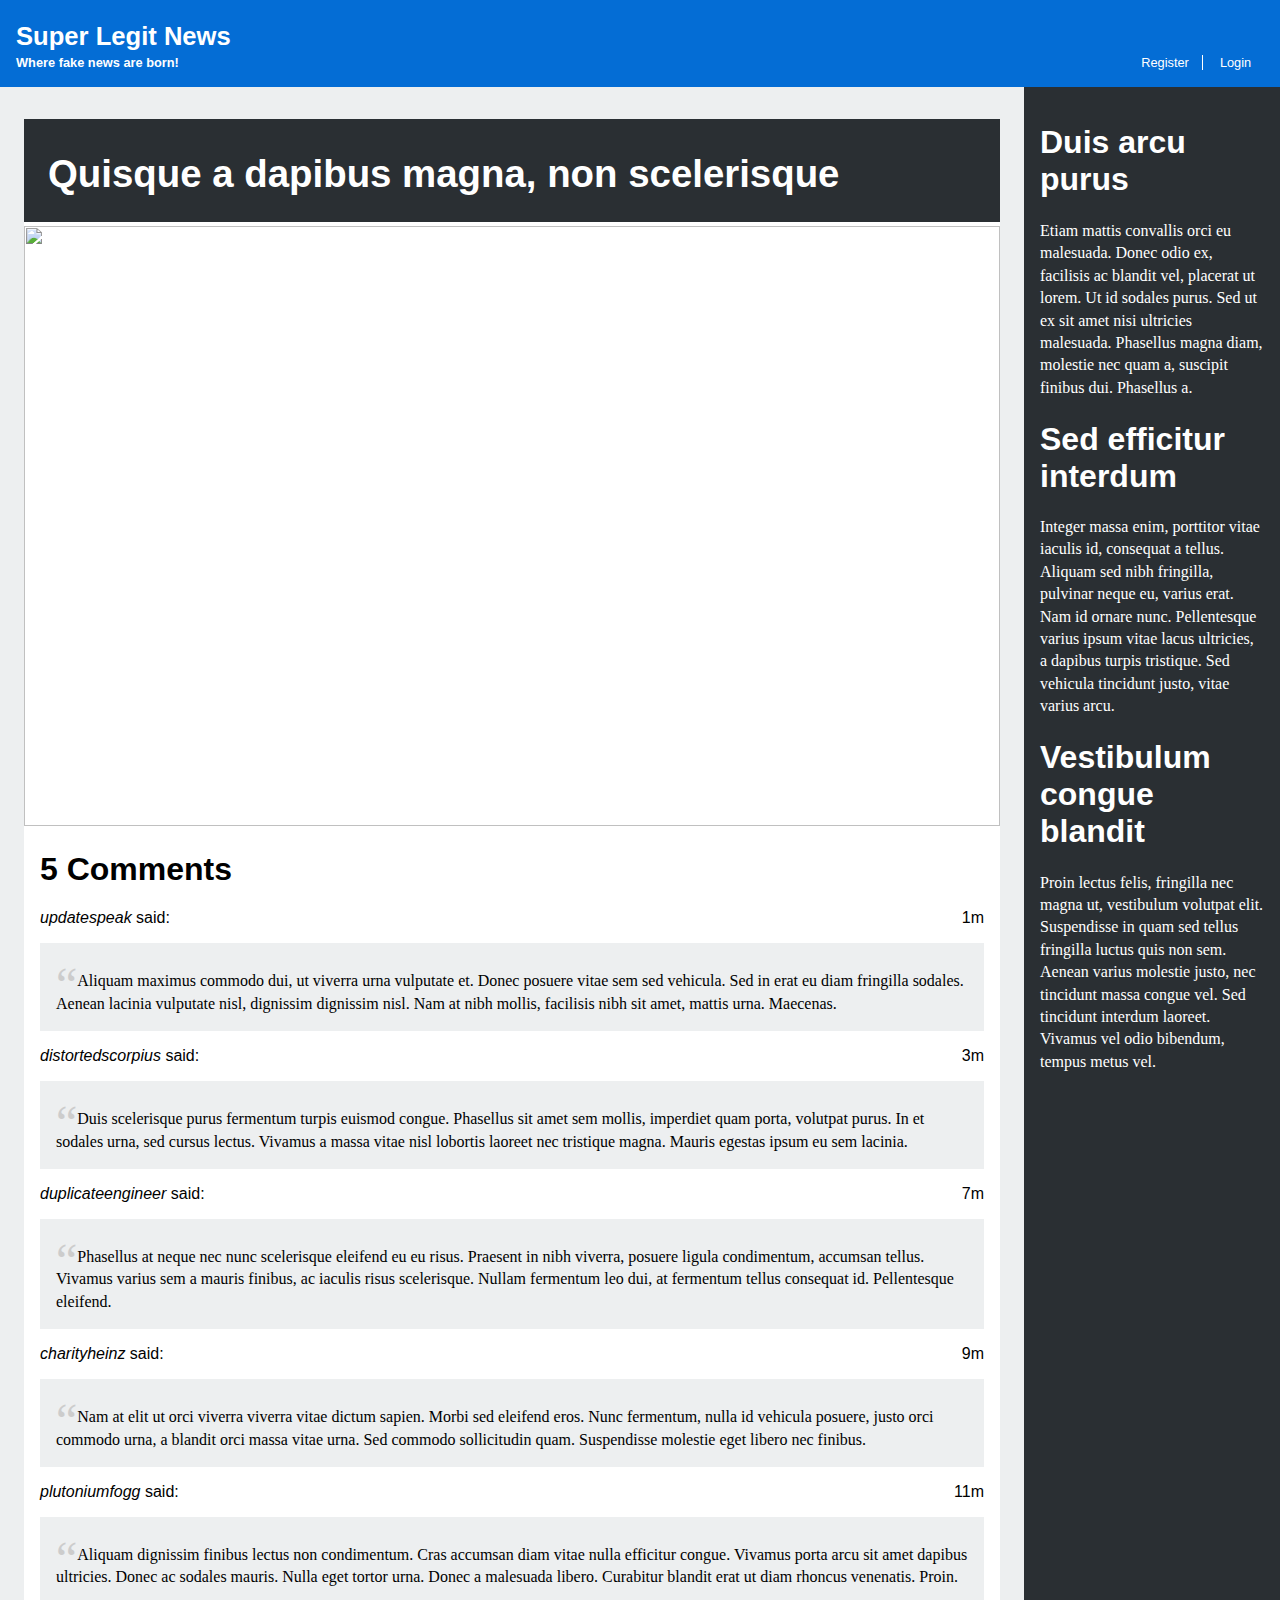
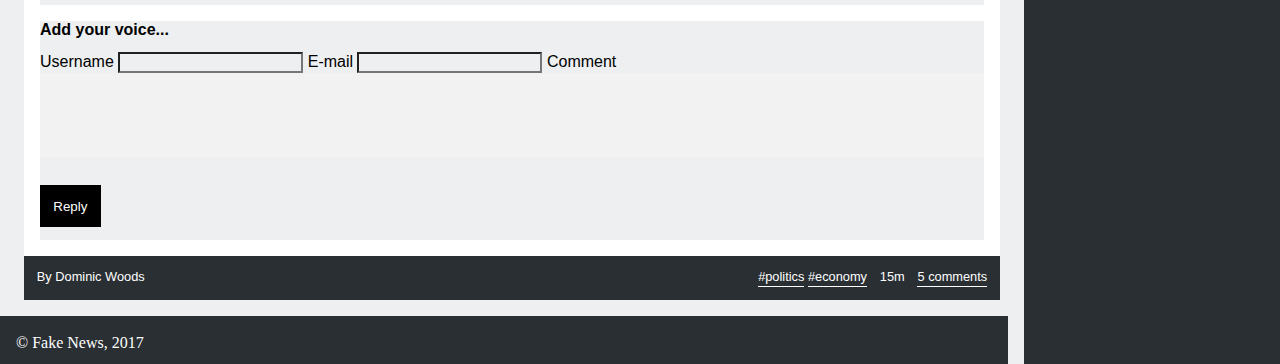
==== commit 7cf18efb: "Merge remote-tracking branch 'origin/master'" ====
--- a/html/item.html
+++ b/html/item.html
@@ -19,16 +19,6 @@
         <a href="login.html">Login</a>
       </div>
     </header>
-    <nav id="menu">
-      <ul>
-        <li><a href="../index.php">Local</a></li>
-        <li><a href="../index.php">World</a></li>
-        <li><a href="../index.php">Politics</a></li>
-        <li><a href="../index.php">Sports</a></li>
-        <li><a href="../index.php">Science</a></li>
-        <li><a href="../index.php">Weather</a></li>
-      </ul>
-    </nav>
     <aside id="related">
       <article>
         <h1><a href="#">Duis arcu purus</a></h1>
--- a/css/style.css
+++ b/css/style.css
@@ -35,38 +35,7 @@
     border-radius: 50%;
   }
   
-  /* navigation */
-  
-  #menu ul {
-    margin: 0;
-    padding: 0;
-  }
-  
-  #menu li {
-    background-color: white;
-    text-align: center;
-  
-    list-style-type: none;
-  
-    padding: 1em 0;
-  }
-  
-  #menu li a{
-    color: black;
-    text-decoration: none;
-  }
-  
-  #menu li:hover {
-    background-color: #2a2f33;
-  }
-  
-  #menu li:hover a{
-    color: white;
-  }
-  
-  #hamburger, .hamburger {
-    display: none;
-  }
+
   
   /* article */
   
@@ -294,28 +263,3 @@
     font-size: 0.8em;
   }
   
-  /* section colors */
-  
-  #menu li:nth-child(1) {
-    border-top: 5px solid #e1493e;
-  }
-  
-  #menu li:nth-child(2) {
-    border-top: 5px solid #8aba56;
-  }
-  
-  #menu li:nth-child(3) {
-    border-top: 5px solid #5b4282;
-  }
-  
-  #menu li:nth-child(4) {
-    border-top: 5px solid #ff8932;
-  }
-  
-  #menu li:nth-child(5) {
-    border-top: 5px solid #19b6e9;
-  }
-  
-  #menu li:nth-child(6) {
-    border-top: 5px solid #e84c8b;
-  }
--- a/css/layout.css
+++ b/css/layout.css
@@ -14,10 +14,7 @@
   body > header {
     grid-column: start / end;
   }
-  
-  #menu {
-    grid-column: start;
-  }
+
   
   aside {
     grid-column: middle;
@@ -55,17 +52,7 @@
     grid-row: 2;
   }
   
-  /* navigation layout */
-  
-  #menu ul {
-    display: flex;
-    flex-direction: row;
-  }
-  
-  #menu li {
-    display: block;
-    flex: 1;
-  }
+
   
   /* article footer layout */
   
--- a/css/responsive.css
+++ b/css/responsive.css
@@ -33,72 +33,9 @@
     display: none;
   }
 
-  #menu .hamburger {
-    display: block;
-    background-color: #2a2f33;
-    color: white;
-    padding: 1em;
-  }
 
-  #menu .hamburger:before {
-    content:'\2630';
-  }
 
-  #menu ul {
-    flex-direction: column;
-    margin: 0;
-    padding: 0;
-    color: white;
-  }
 
-  #hamburger:checked + .hamburger + ul li{
-    max-height: 1em;
-    padding: 1em;
-    opacity: 1;
-  }
-
-  #hamburger:checked + .hamburger:before {
-    content:'\2715';
-  }
-
-  #menu li {
-    max-height: 0;
-    padding: 0 1em;
-    background-color: #edeff0;
-    text-align: left;
-    opacity: 0;
-    transition: all .3s ease-in-out;
-  }
-  
-  #menu li:nth-child(1) {
-    border-top: none;
-    border-left: 5px solid #e1493e;
-  }
-
-  #menu li:nth-child(2) {
-    border-top: none;
-    border-left: 5px solid #8aba56;
-  }
-
-  #menu li:nth-child(3) {
-    border-top: none;
-    border-left: 5px solid #5b4282;
-  }
-
-  #menu li:nth-child(4) {
-    border-top: none;
-    border-left: 5px solid #ff8932;
-  }
-
-  #menu li:nth-child(5) {
-    border-top: none;
-    border-left: 5px solid #19b6e9;
-  }
-
-  #menu li:nth-child(6) {
-    border-top: none;
-    border-left: 5px solid #e84c8b;
-  }
 
   #news .tags {
     display: none;  
--- a/css/forms.css
+++ b/css/forms.css
@@ -1,4 +1,4 @@
-form {
+/* form {
     background-color: white;
     color: black;
     margin: 2em auto;
@@ -49,4 +49,125 @@
     #register, #login {
       background-color: white;
     }
+  } */
+
+  /*Login */
+
+  @import url(https://fonts.googleapis.com/css?family=Roboto:300);
+
+  .login-page, .register-page, .createPost-page {
+    width: 500px;
+    padding: 2% 0 0;
+    margin: auto;
+  }
+  .form {
+    position: relative;
+    z-index: 1;
+    background: #FFFFFF;
+    max-width: 360px;
+    margin: 0 auto 100px;
+    padding-bottom: 80px;
+    padding-top: 45px;
+    padding-right: 45px;
+    padding-left: 45px;
+    text-align: center;
+    box-shadow: 0 0 20px 0 rgba(0, 0, 0, 0.2), 0 5px 5px 0 rgba(0, 0, 0, 0.24);
+  }
+  .form input, textarea {
+    resize: none;
+    font-family: "Roboto", sans-serif;
+    outline: 0;
+    background: #f2f2f2;
+    width: 100%;
+    border: 0;
+    margin: 0 0 15px;
+    padding: 15px;
+    box-sizing: border-box;
+    font-size: 14px;
+  }
+
+  .form input[type="file"]{
+    position: relative;
+      width: 50%;
+      float: right;
+        clear: both;
+  }
+  .form p{
+    position: relative;
+    float: left;
+}
+
+  .form textarea {
+    height: 155px;
+  }
+
+  .form button {
+    font-family: "Roboto", sans-serif;
+    text-transform: uppercase;
+    outline: 0;
+    background: #4CAF50;
+    margin-top: 15px;
+    width: 100%;
+    border: 0;
+    padding: 15px;
+    color: #FFFFFF;
+    font-size: 14px;
+    -webkit-transition: all 0.3 ease;
+    transition: all 0.3 ease;
+    cursor: pointer;
+  }
+  .form button:hover,.form button:active,.form button:focus {
+    background: #43A047;
+  }
+  .form .message {
+    margin: 30px 0 0;
+    color: #b3b3b3;
+    font-size: 12px;
+    padding-bottom: 100%;
+  }
+  .form h1 {
+    text-align: center !important;
+    margin-top: 0%;
+    margin-bottom: 15%;
+    
+  }
+  .form .message a {
+    color: #4CAF50;
+    text-decoration: none;
+  }
+  .form .register-form {
+    display: none;
+  }
+  .container {
+    position: relative;
+    z-index: 1;
+    max-width: 300px;
+    margin: 0 auto;
+  }
+  .container:before, .container:after {
+    content: "";
+    display: block;
+    clear: both;
+  }
+  .container .info {
+    margin: 50px auto;
+    text-align: center;
+  }
+  .container .info h1 {
+    margin: 0 0 15px;
+    padding: 0;
+    font-size: 36px;
+    font-weight: 300;
+    color: #1a1a1a;
+  }
+  .container .info span {
+    color: #4d4d4d;
+    font-size: 12px;
+  }
+  .container .info span a {
+    color: #000000;
+    text-decoration: none;
+  }
+  .container .info span .fa {
+    color: #EF3B3A;
   }